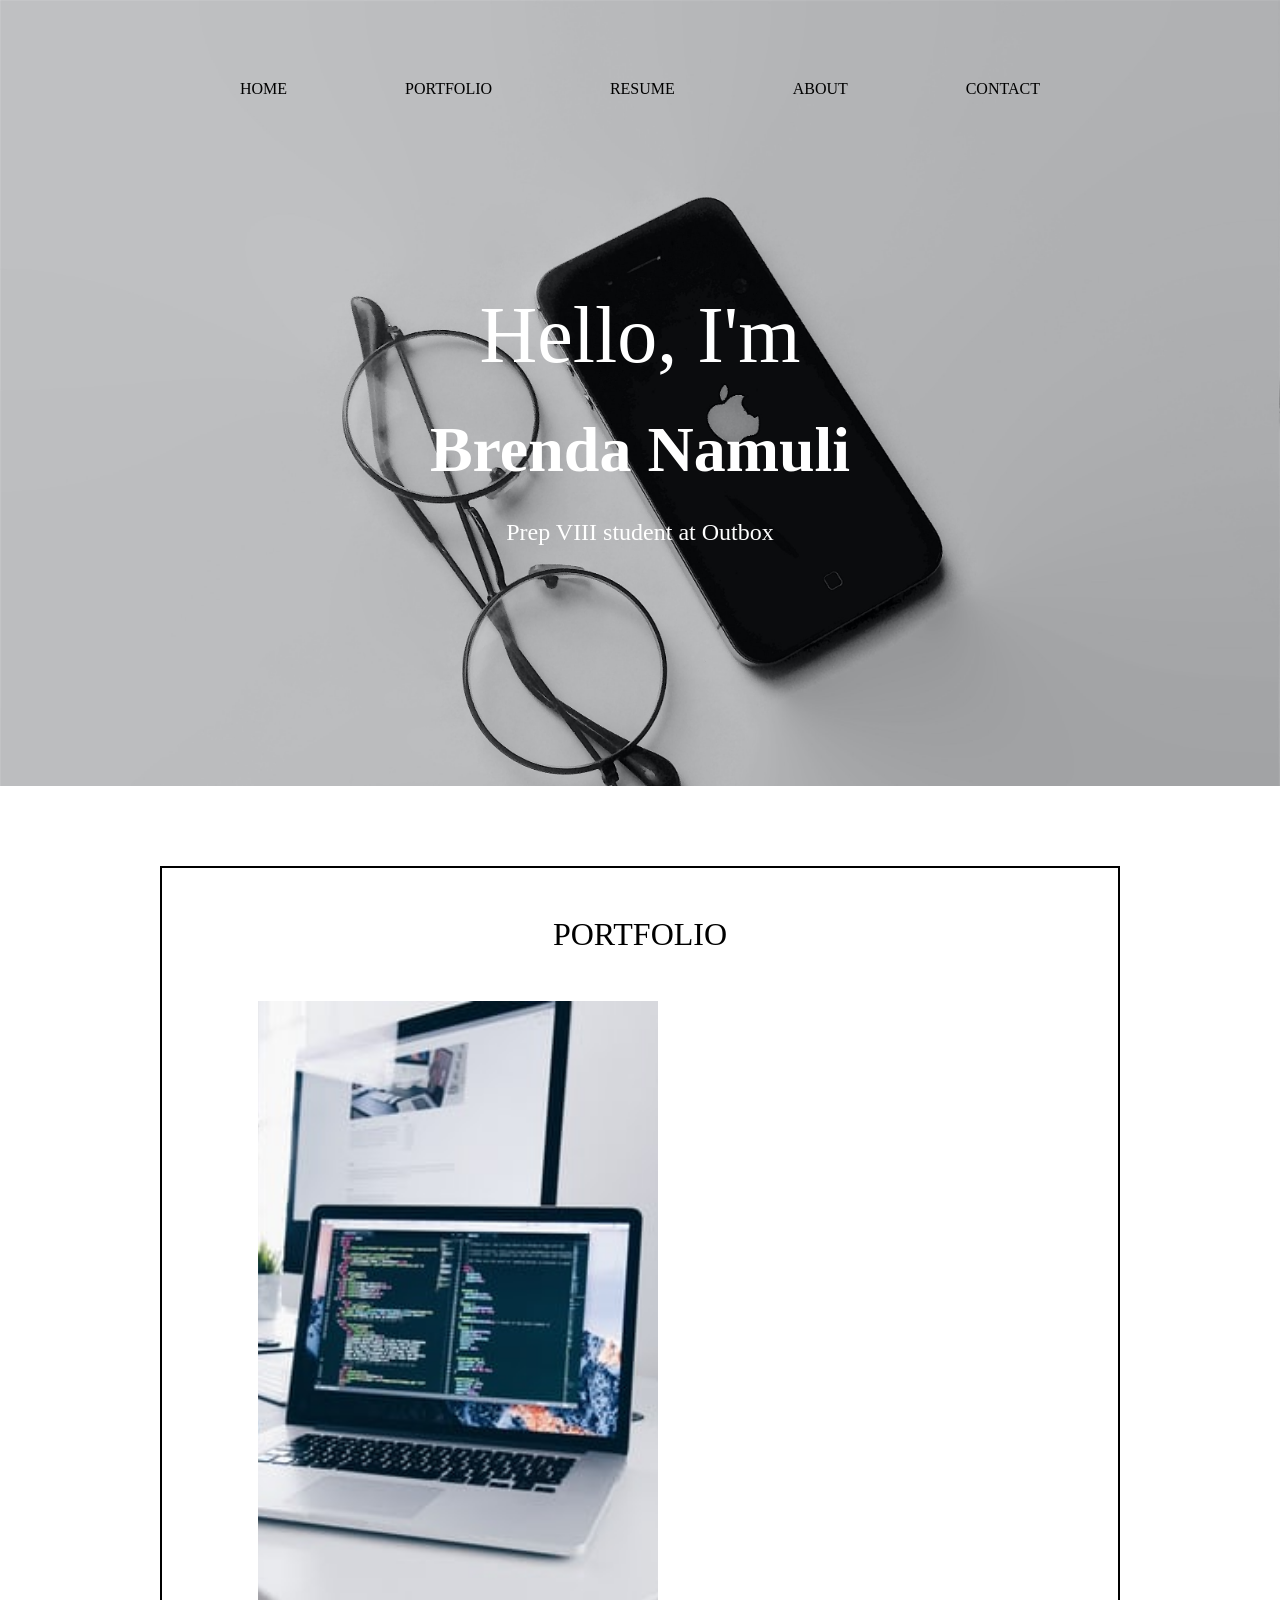
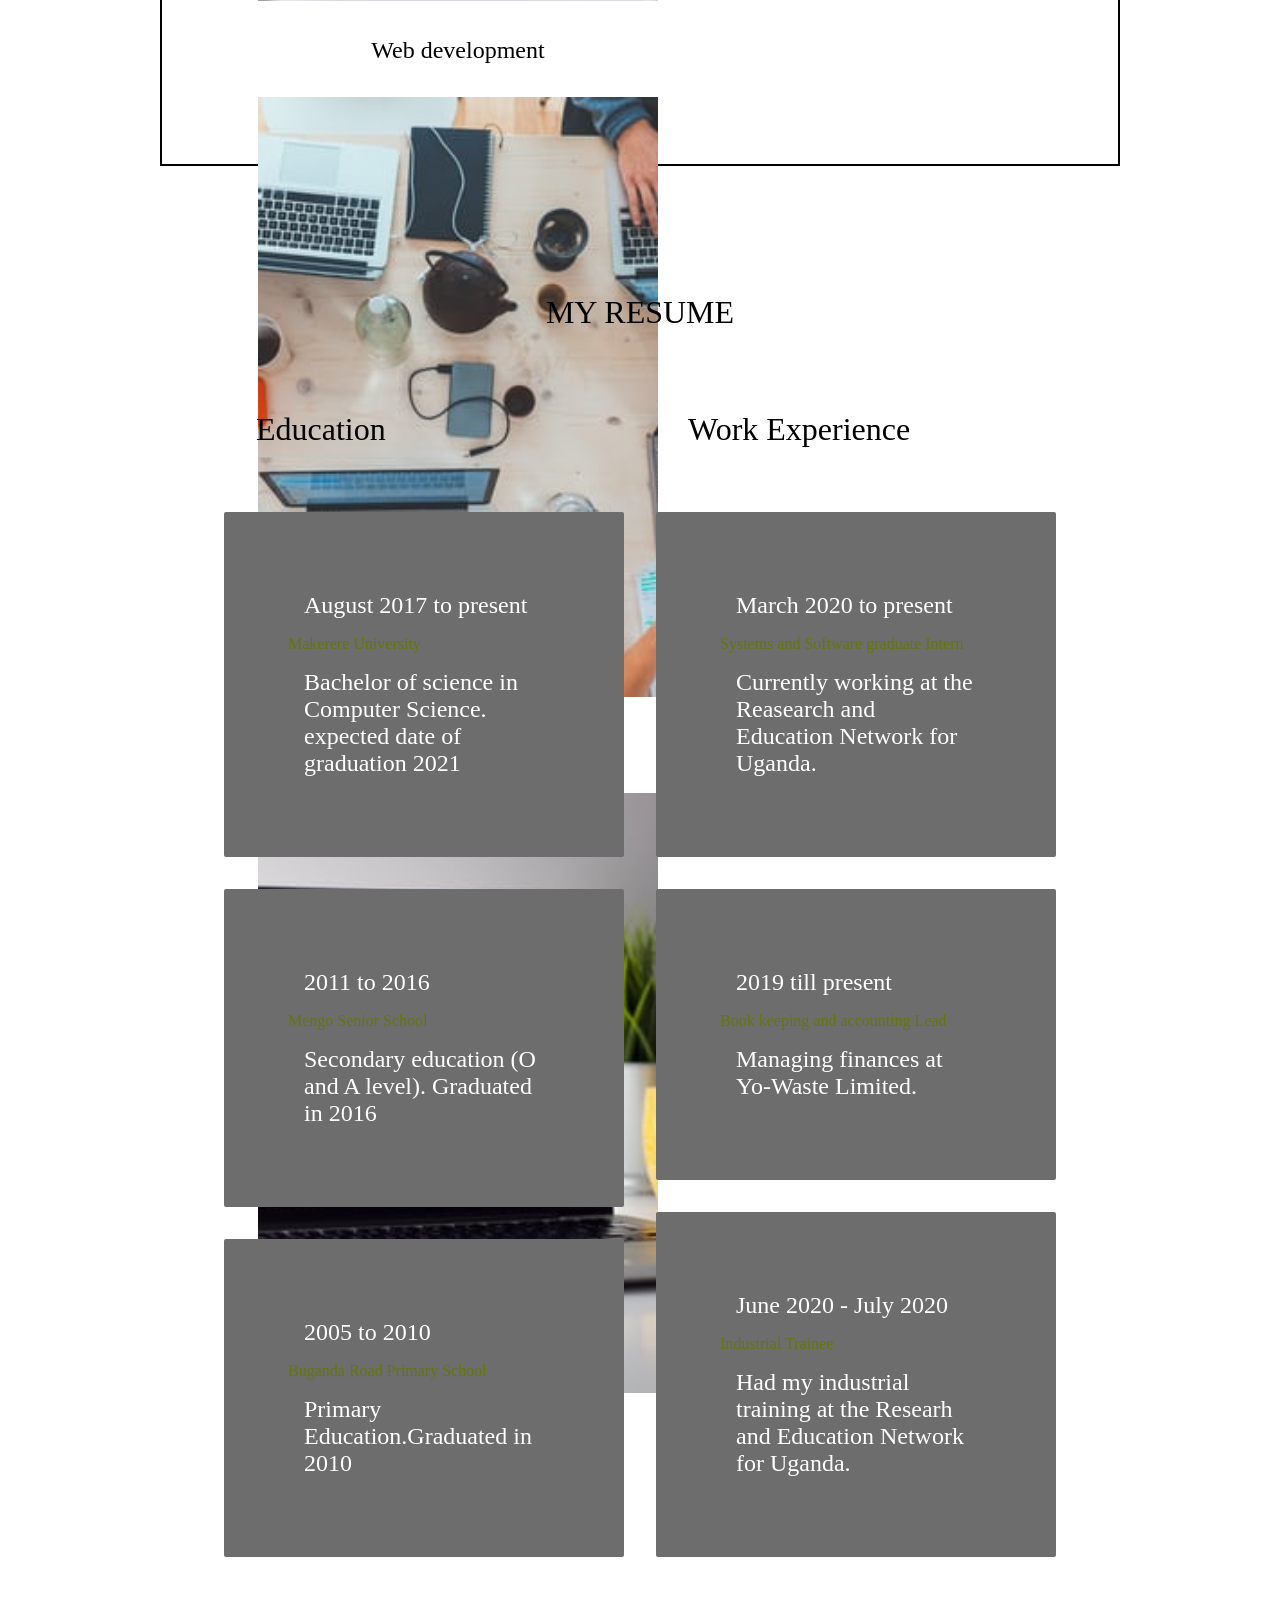
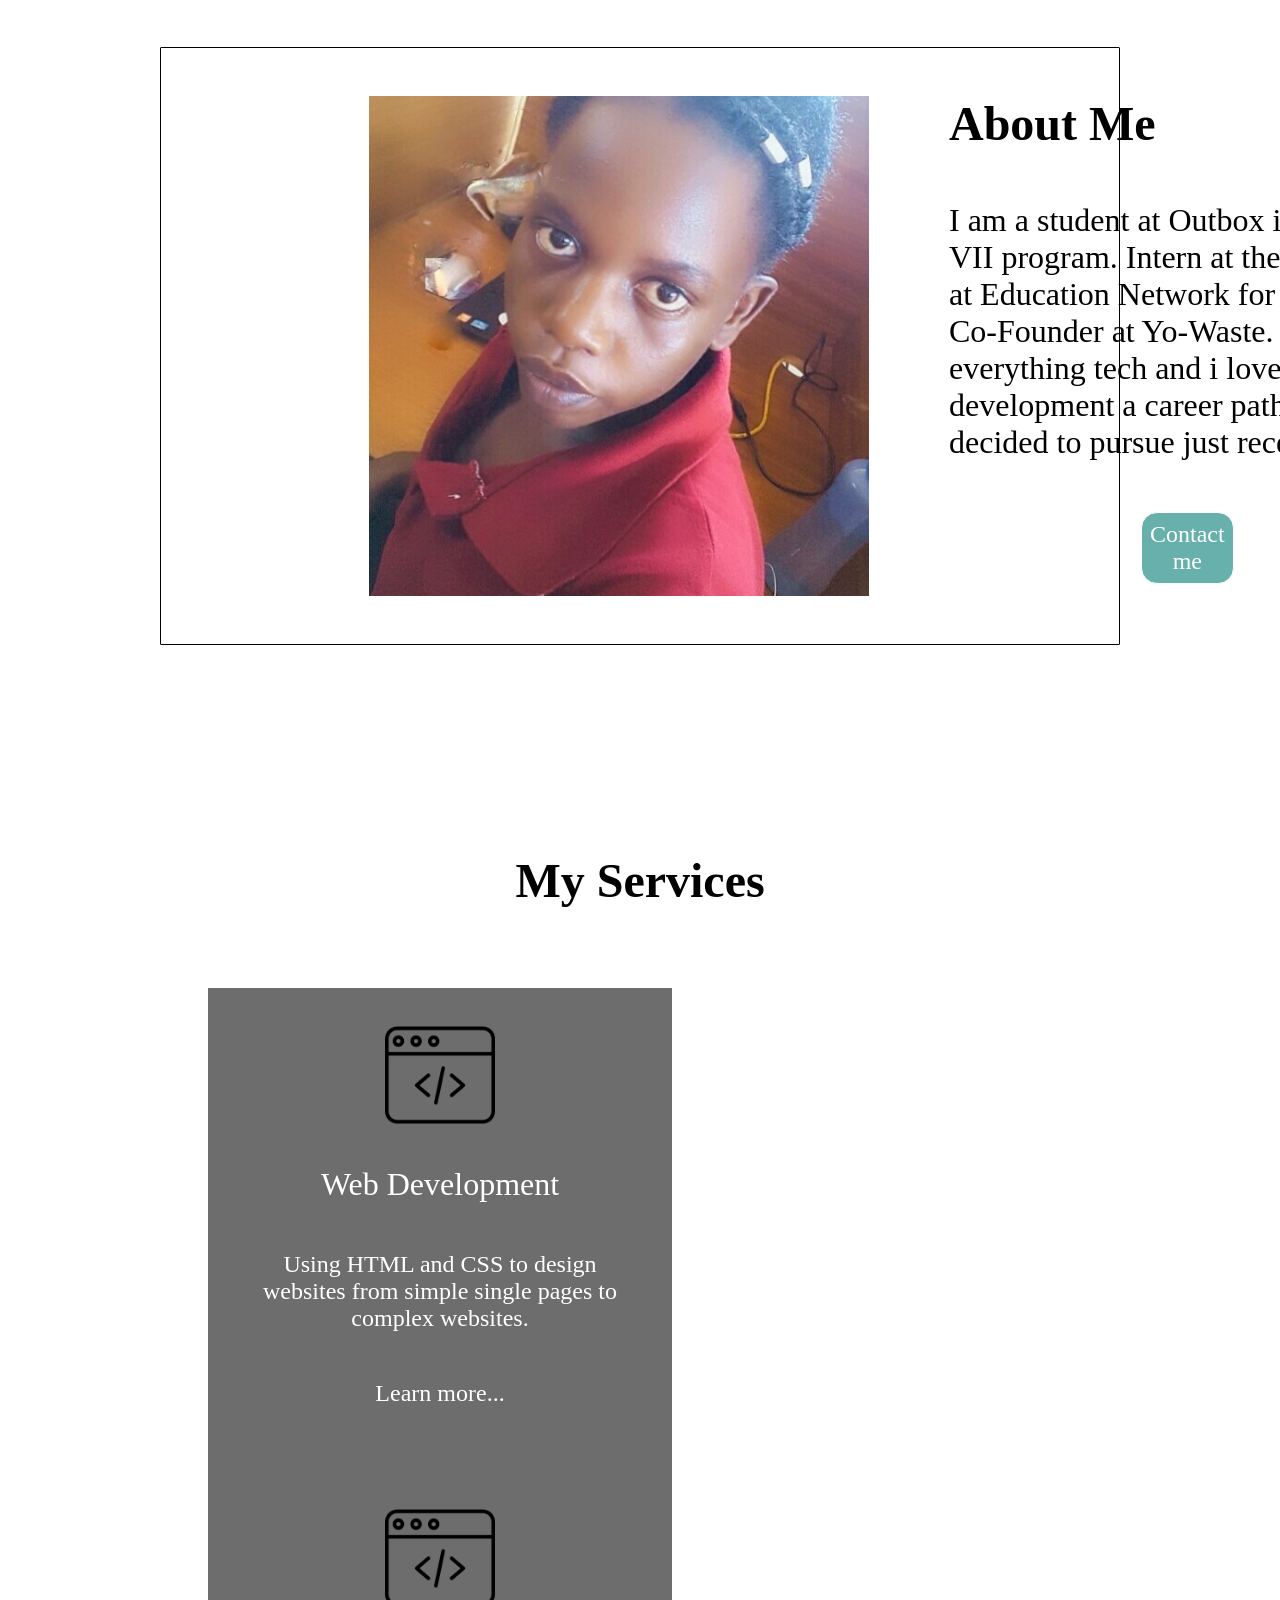
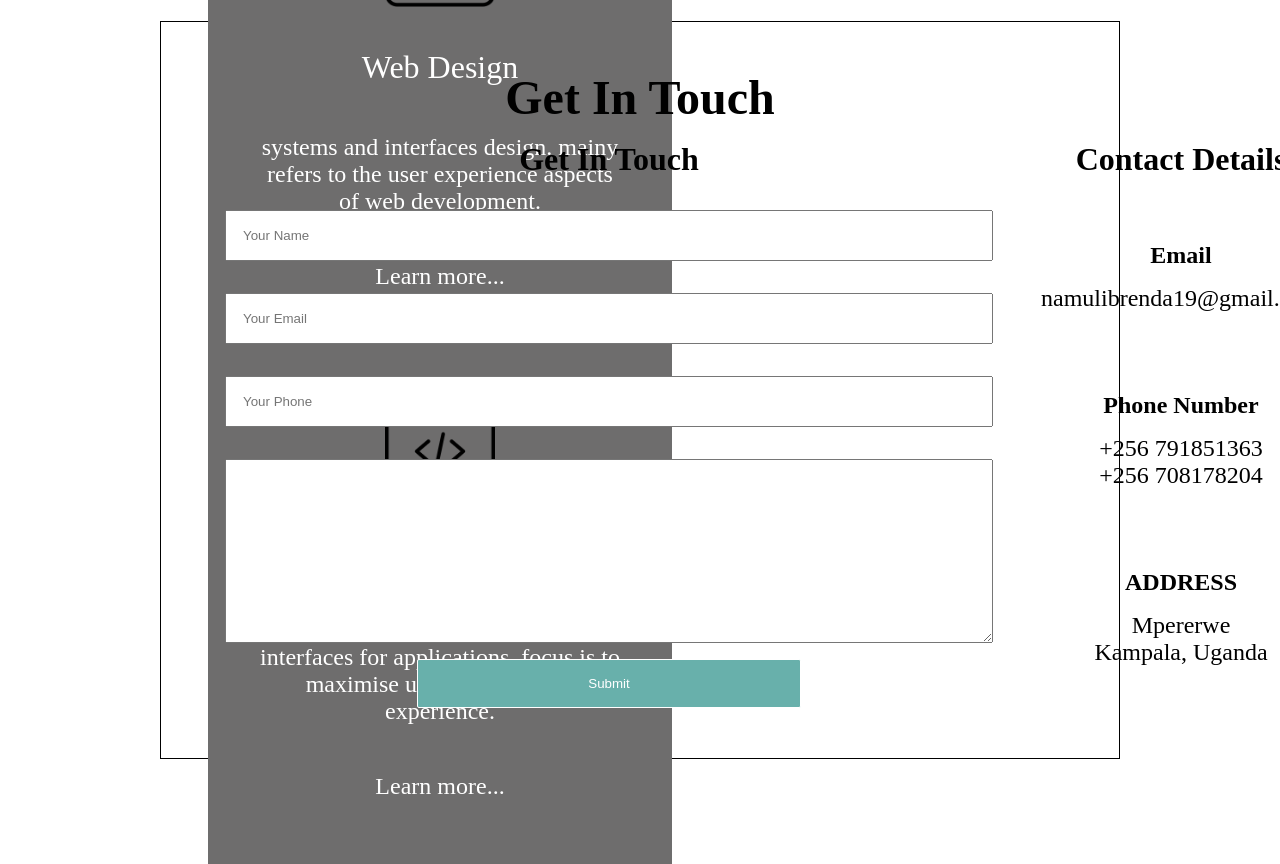
==== index.html @ 5e8ad40d "changed brenda.html to index.html" ====
<!DOCTYPE html>
<html lang="en">
<head>
    <meta charset="UTF-8">
    <meta name="viewport" content="width=device-width, initial-scale=1.0">
    <link rel="stylesheet" href="brenda.css">
    <title>Brenda's portfolio</title>
</head>
<body>
    <div class="splash-screen">
        <div class="container1">
            <!-- Navigation -->
            <nav>
                <p class="nav-item"> HOME </p>
                <p class="nav-item"> PORTFOLIO </p>
                <p class="nav-item"> RESUME </p>
                <p class="nav-item"> ABOUT </p>
                <p class="nav-item"> CONTACT </p>
            </nav>

            <!-- Slash Screen -->
            <div class="home">
                <h1 class="heading"> Hello, I'm  </h1>
                <h2 class="subheading"> Brenda Namuli </h2>
                <p class="tagline">Prep VIII student at Outbox </p>

                
            </div>

        </div>
    </div>

    <div class="content">
        <section class="container2">
            <!-- Portfolio -->
            <p class="portfolio-title"> PORTFOLIO</p>
            <div class="portfolio">
                <div class="img-type">
                    <img src="1.jpg" alt="image1" class="portfolio-img">
                    <p class="name">Web development</p>
                </div>
                <div class="img-type">
                    <img src="2.jpg" alt="image2" class="portfolio-img">
                    <p class="name">Web development</p>
                </div>
                <div class="img-type">
                    <img src="3.jpg" alt="image3" class="portfolio-img">
                    <p class="name">Web development</p>
                </div>
                <!-- <div class="img-type">
                    <img src="1.jpg" alt="image4" class="portfolio-img">
                    <p class="name">Web development</p>
                </div>
                <div class="img-type">
                    <img src="2.jpg" alt="image5" class="portfolio-img">
                    <p class="name">Web development</p>
                </div>
                <div class="img-type">
                    <img src="3.jpg" alt="image6" class="portfolio-img">
                    <p class="name">Web development</p>
                </div> -->

            </div>
        </section>


        <section class="resume-container">
        <!-- Resume -->
            <p class="resume-heading"> MY RESUME </p>
            <div class="resume">
                
                <div class="education">
                    <p class="headings"> Education </p>
                    <div class="education-type">
                        <p class="resume-info"> August 2017 to present </p>
                        <p class="position"> Makerere University </p>
                        <p class="resume-info"> Bachelor of science in Computer Science. expected date of graduation 2021 </p>
                    
                    </div>
                    <div class="education-type">
                        <p class="resume-info"> 2011 to 2016 </p>
                        <p class="position"> Mengo Senior School </p>
                        <p class="resume-info"> Secondary education (O and A level). Graduated in 2016  </p>

                    </div>
                    <div class="education-type">
                        <p class="resume-info"> 2005 to 2010</p>
                        <p class="position"> Buganda Road Primary School </p>
                        <p class="resume-info"> Primary Education.Graduated in 2010  </p>
                        
                    </div>
                </div>
                <div class="work-experience">
                    <p class="headings"> Work Experience </p>
                    <div class="education-type">
                        <p class="resume-info"> March 2020  to present </p>
                        <p class="position"> Systems and Software graduate Intern </p>
                        <p class="resume-info"> Currently working at the Reasearch and Education Network for Uganda.</p>
                    </div>
                    <div class="education-type">
                        <p class="resume-info"> 2019 till present </p>
                        <p class="position"> Book keeping and accounting Lead </p>
                        <p class="resume-info"> Managing finances at Yo-Waste Limited.  </p>
                    </div>
                    <div class="education-type">
                        <p class="resume-info"> June 2020 - July 2020 </p>
                        <p class="position"> Industrial Trainee </p>
                        <p class="resume-info"> Had my industrial training at the Researh and Education Network for Uganda. </p>
                    </div>
                </div>
            </div>
        </section>

        <section class="about-container">
            <!-- About Brenda -->
            <div class="about">
                <div class="profile-pic">
                    <img src="Brenda Namuli pic.jpg" alt="Brenda Namuli" class="pic">
                </div>
                <div class="profile-info">
                    <h2 class="info-head"> About Me </h2>
                    <p class="info"> I am a student at Outbox in the Prep VII program. Intern at 
                        the Research at Education Network for Uganda. Co-Founder at
                        Yo-Waste. I love everything tech and i love web development 
                        a career path i have decided to pursue just recently.
                    </p>
                    <p class="info-btn"> Contact me </p>
                </div>
            </div>
        </section>

        <!-- Services -->
        <section class="services-container">
            <h2 class="services-heading"> My Services </h2>
            <div class="services">
                
                <div class="service-type">
                    <img src="web-programming.png" alt="icon" class="icon">
                    <p class="service-sec"> Web Development </p>
                    <p class="sec-info"> Using HTML and CSS to design websites 
                        from simple single pages to complex websites.</p>
                    <p class="more">
                        Learn more...
                    </p>
                    
                </div>
                <div class="service-type">
                    <img src="web-programming.png" alt="icon" class="icon">
                    <p class="service-sec"> Web Design </p>
                    <p class="sec-info"> systems and interfaces design. mainy refers
                         to the user experience aspects of web development. </p>
                        <p class="more"> Learn more...</p>
                
                </div>
                <div class="service-type">
                    <img src="web-programming.png" alt="icon" class="icon">
                    <p class="service-sec"> UI/UX design </p>
                    <p class="sec-info">  User Interface design: designing interfaces for applications.
                        focus is to maximise usability and user experience.
                    </p>
                    <p class="more"> Learn more...</p>
                </div>
            </div>
        </section>

        <!-- Contact Page -->
        <section class="contact-container">
            <h2 class="contact-heading"> Get In Touch </h2>
            <div class="contact">
                <div class="form">
                    <h2 class="head"> Get In Touch</h2>
                    <form action="#">
                        <input type="text" placeholder="Your Name" class="entry">
                        <input type="text" placeholder="Your Email" class="entry">
                        <input type="text" placeholder="Your Phone" class="entry">
                        <textarea name="message" id="" cols="30" rows="10" placeholder="Write a message" class="entry"> </textarea>
                         <input type="submit" name="Submit" class="submit-btn">
                    </form>
                </div>

                <div class="contact-details">
                    <h2 class="head"> Contact Details </h2>
                    <div class="email">
                        <p class="tt"> Email </p>
                        <p class="tt-info"> namulibrenda19@gmail.com </p>
                    </div>

                    <div class="phone">
                        <p class="tt"> Phone Number </p>
                        <p class="tt-info"> +256 791851363  </p>
                        <p class="tt-info"> +256 708178204  </p>
                    </div>

                    <div class="address">
                        <p class="tt"> ADDRESS</p>
                        <p class="tt-info"> Mpererwe </p>
                        <p tt-info> Kampala, Uganda </p>
                    </div>
                </div>

            </div>

        </section>
    </div>
</body>
</html>
---- brenda.css ----
*{
    margin: 0 0 0 0;
}
.splash-screen{
    padding: 4rem;
    background-image: url("konsepta-studio-6n9dzMQr8X0-unsplash.jpg");
    background-color: grey;
    background-size: cover;
}
.container1{
    margin: 0 10rem 5rem 10rem;
}
nav{
    display: flex;
    align-content: center;
    order: 5;
    flex-direction: row;
    justify-content: space-between;
    text-align: center;
    flex-wrap: wrap;
    
    /* align-items: center; */
    /* padding: 10px 0 10px 0; */
}
.nav-item{
    padding: 1rem;
}

.home{
   text-align: center;
   margin: 10rem;
   color: white;
}
.heading{
    font-size: 5rem;
    font-weight: normal;
    padding: 1rem;
}
.subheading{
    font-size: 4rem;
    padding: 1rem;

}
.tagline{
    font-size: 1.5rem;
    padding: 1rem;

}
/* .content{
    background-color: #41444b;
    color: white;
   
} */
.container2{
    margin: 5rem 10rem 5rem 10rem;
    height: 800px;
    padding: 3rem;
    border: 2px solid;
}

.container{
    margin: 5rem 10rem 5rem 10rem;
    height: 800px;
    padding: 3rem;
}

.resume-container{
    margin: 5rem 10rem 5rem 10rem;
    height: 1225px;
    padding: 3rem;
    /* border: 3px slategrey; */
    box-shadow: #6e6d6d;
}

.position{
    color: #62760c;
}

.portfolio{
    display: flex;
    justify-content: space-between;
    /* margin: 0 2rem; */
    flex-wrap: wrap;
    
}
.img-type{
    width: 400px;
    padding: 3rem;
    height: 600px;
}
.portfolio-img{
    object-fit: cover;
    width: 400px;
    height: 600px;

}

.name{
    text-align: center;
    font-size: 1.5rem;
    padding: 2rem;
}

.resume-heading{
    text-align: center;
    font-size: 2rem;
    padding: 0 5rem 5rem 5rem;
}

.portfolio-title{
    text-align: center;
    font-size: 2rem;
    
}
.resume{
    display: flex;
    flex-direction: row;
    flex-wrap: wrap;
    width: 100%;
    justify-content: space-between;
    /* width: 80%;
    height: 800px;
    background: aqua;
    margin: auto;
    padding: 10px; */
}
.education{
    display: flex;
    justify-content: space-around;
  flex-direction: column;
  /* flex-basis: 100%; */
  flex: 1;

    
}
.work-experience{
    display: flex;
  flex-direction: column;
  flex-basis: 100%;
  flex: 1;
   
}
.education-type{
   margin: 1rem;
   padding: 4rem;
   border-radius: 2px;
   background-color: #6e6d6d;
   color: white;
}

.resume-info{
    padding: 1rem;
    font-size: 1.5rem;
}

.headings{
    font-size: 2rem;
    padding-left: 3rem;
    padding-bottom: 3rem;
}

.about-container{
    margin: 0 10rem 10rem 10rem;
    height: 500px;
    padding: 3rem;
    border: 1px solid; 
    border-radius: 1px;
}
.about{
    display: flex;
    justify-content: space-between;
    margin: 0 10rem 0 10rem;  
    
    
}

.profile-info{
    display: flex;
    flex-direction: column;
    justify-content: space-between;
    margin-left: 5rem;
    
}

.info-head{
    font-size: 3rem;
}
.info{
    font-size: 2rem;
}
.info-btn{
    font-size: 1.5rem;
    text-align: center;
    margin: 0 12rem 1rem 12rem;
    padding: 0.5rem;
    border: 1px solid;
    border-radius: 1rem;
    background-color: #68b0ab;
    color: white;

}

.pic{
    object-fit: cover;
    width: 500px;
    height: 500px;
}


.services-container{
    margin: 5rem 10rem 5rem 10rem;
    height: 800px;
    padding: 3rem;
    height: 640px;
}

.services{
    display: flex;
    justify-content: space-between;
    flex-wrap: wrap;
    height: 510px;
}
.services-heading{
    text-align: center;
    font-size: 3rem;
    padding: 0 5rem 5rem 5rem;
}
.service-type{
    text-align: center;
    padding: 2rem;
    width: 400px;
    background-color: #6e6d6d;
    color: white;
    font-weight: lighter;

}
.service-sec{
    margin: 1rem;
    font-size: 2rem;
    padding: 1rem;
}
.sec-info{
    font-size: 1.5rem;
    padding: 1rem;
}

.icon{
    width: 110px;
}

.more{
    margin: 1rem;
    font-size: 1.5rem;
    padding: 1rem;
}
.contact-container{
    margin: 5rem 10rem 5rem 10rem;
    height: 800px;
    padding: 3rem;
    height: 640px;
    border: 1px solid;
}
.contact-heading{
    text-align: center;
    font-size: 3rem;
    padding: 0 5rem 0 5rem;
}

.contact{
    display: flex;
    text-align: center;
    /* justify-content: space-between; */
}

.head{
    font-size: 2em;
    padding: 1rem;
}

.form{
    display: flex;
    flex-direction: column;
}
.contact-details{
    display: flex;
    flex-direction: column;
    width: 8000px;
}
form{
    display: flex;
    flex-direction: column;
    width: 800px;
    height: 550px;
}
.submit-btn{
    padding: 1rem;
    margin: 0 13rem 0 13rem;
    border: 1px solid;
    background-color: #68b0ab;
    color: white;
    border-radius: 2px;
}
.entry{
    margin: 1rem;
    padding: 1rem;
}
.email, .phone, .address{
    margin: 1rem;
    font-size: 1.5rem;
    padding: 1rem;
}
.tt{
    font-weight: bold;
    padding: 1rem;
}
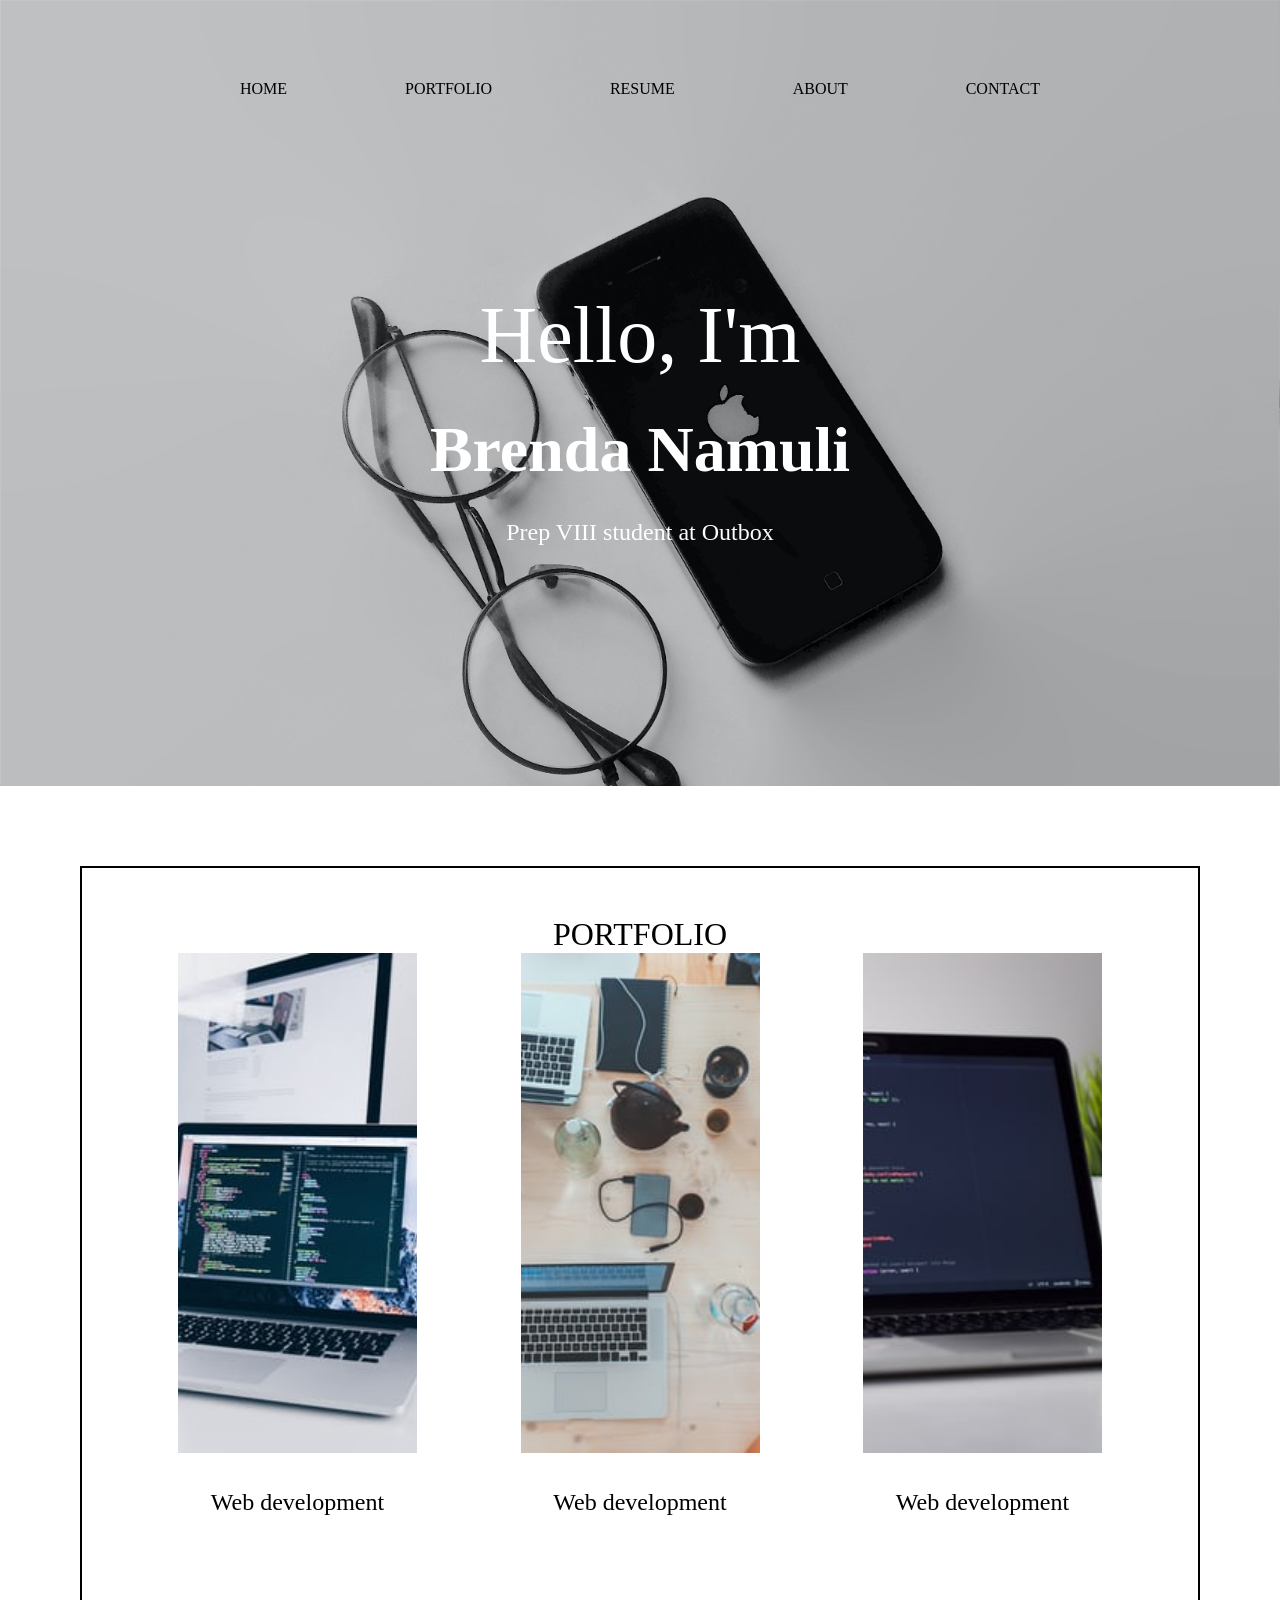
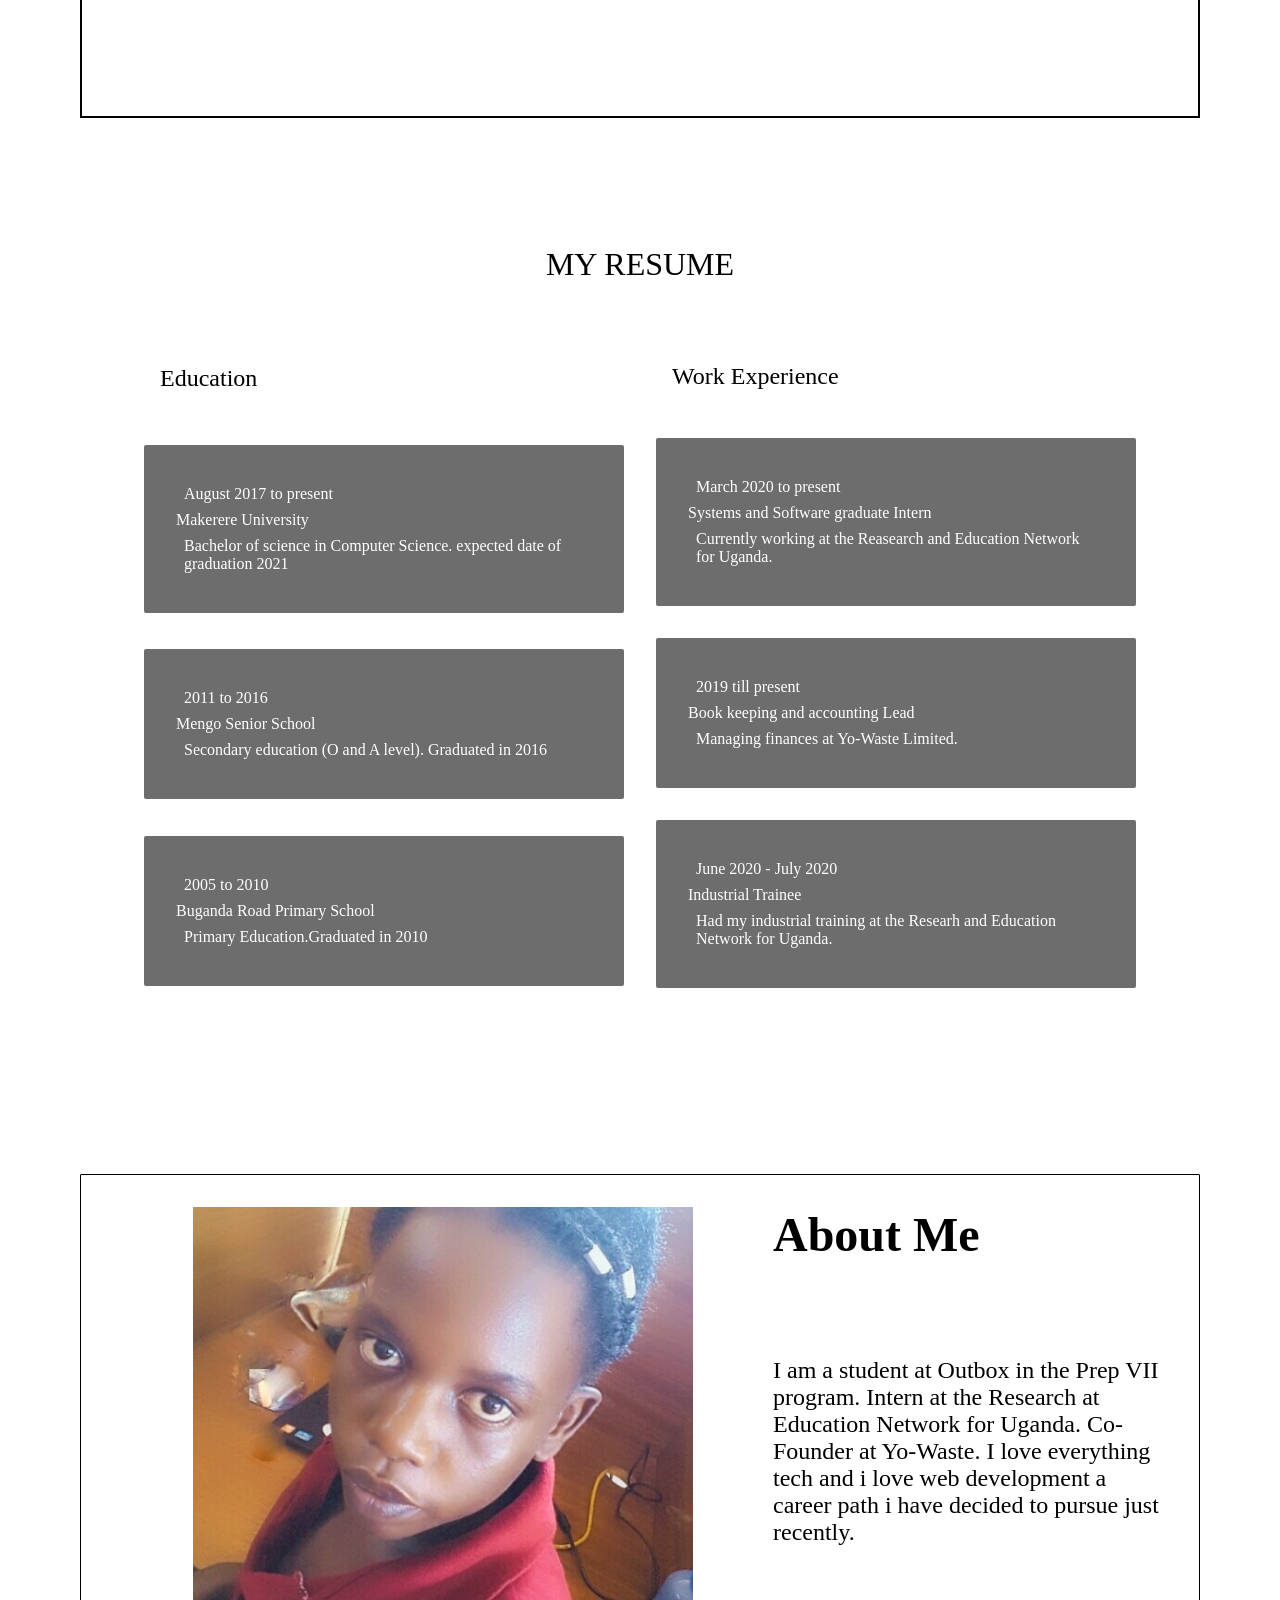
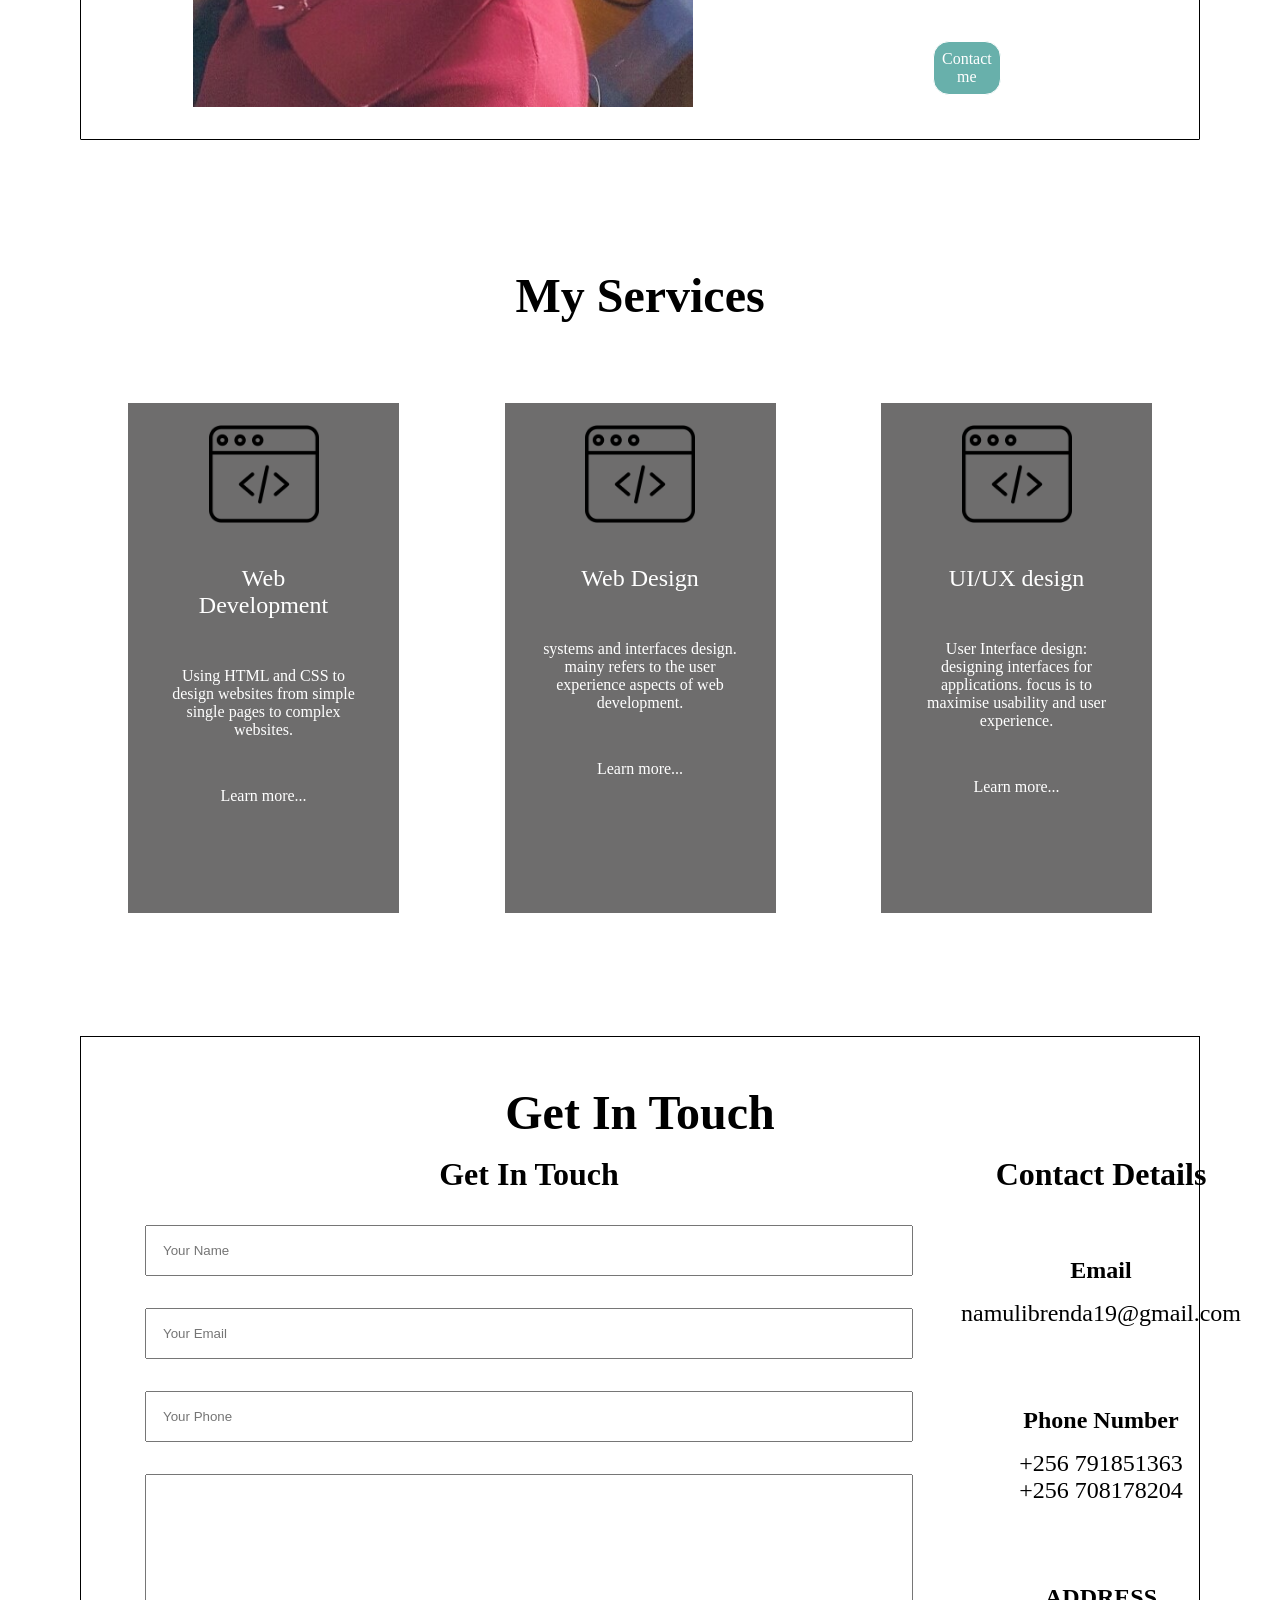
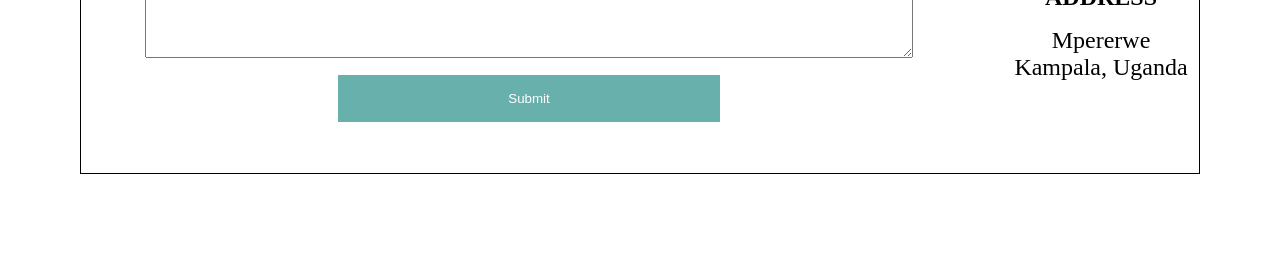
==== commit 5f1c4898: "added links to the sections" ====
--- a/index.html
+++ b/index.html
@@ -3,19 +3,19 @@
 <head>
     <meta charset="UTF-8">
     <meta name="viewport" content="width=device-width, initial-scale=1.0">
-    <link rel="stylesheet" href="brenda.css">
+    <link rel="stylesheet" href="./brenda.css">
     <title>Brenda's portfolio</title>
 </head>
 <body>
-    <div class="splash-screen">
+    <section class="splash-screen" id="home">
         <div class="container1">
             <!-- Navigation -->
             <nav>
-                <p class="nav-item"> HOME </p>
-                <p class="nav-item"> PORTFOLIO </p>
-                <p class="nav-item"> RESUME </p>
-                <p class="nav-item"> ABOUT </p>
-                <p class="nav-item"> CONTACT </p>
+                <a href="#home" class="links"><p class="nav-item"> HOME </p></a> 
+                <a href="#portfolio" class="links"><p class="nav-item"> PORTFOLIO </p></a> 
+                <a href="#resume" class="links"><p class="nav-item"> RESUME </p></a> 
+                <a href="#about" class="links"><p class="nav-item"> ABOUT </p></a> 
+                <a href="#contact" class="links"><p class="nav-item"> CONTACT </p></a> 
             </nav>
 
             <!-- Slash Screen -->
@@ -28,10 +28,10 @@
             </div>
 
         </div>
-    </div>
+    </section>
 
     <div class="content">
-        <section class="container2">
+        <section class="container2" id="portfolio">
             <!-- Portfolio -->
             <p class="portfolio-title"> PORTFOLIO</p>
             <div class="portfolio">
@@ -64,7 +64,7 @@
         </section>
 
 
-        <section class="resume-container">
+        <section class="resume-container" id="resume">
         <!-- Resume -->
             <p class="resume-heading"> MY RESUME </p>
             <div class="resume">
@@ -111,7 +111,7 @@
             </div>
         </section>
 
-        <section class="about-container">
+        <section class="about-container" id="about">
             <!-- About Brenda -->
             <div class="about">
                 <div class="profile-pic">
@@ -130,7 +130,7 @@
         </section>
 
         <!-- Services -->
-        <section class="services-container">
+        <section class="services-container" id="services">
             <h2 class="services-heading"> My Services </h2>
             <div class="services">
                 
@@ -164,7 +164,7 @@
         </section>
 
         <!-- Contact Page -->
-        <section class="contact-container">
+        <section class="contact-container" id="contact">
             <h2 class="contact-heading"> Get In Touch </h2>
             <div class="contact">
                 <div class="form">
--- a/brenda.css
+++ b/brenda.css
@@ -24,6 +24,11 @@
 }
 .nav-item{
     padding: 1rem;
+    color: black;
+    text-underline-position: unset;
+}
+.links{
+    text-decoration: none;
 }
 
 .home{
@@ -52,28 +57,28 @@
    
 } */
 .container2{
-    margin: 5rem 10rem 5rem 10rem;
+    margin: 5rem;
+    height: 800px;
+    padding: 3rem 3rem 0 3rem;
+    border: 2px solid;
+}
+
+.container{
+    margin: 5rem;
     height: 800px;
     padding: 3rem;
-    border: 2px solid;
-}
-
-.container{
-    margin: 5rem 10rem 5rem 10rem;
-    height: 800px;
-    padding: 3rem;
 }
 
 .resume-container{
-    margin: 5rem 10rem 5rem 10rem;
-    height: 1225px;
+    margin: 5rem;
+    height: 800px;
     padding: 3rem;
     /* border: 3px slategrey; */
     box-shadow: #6e6d6d;
 }
 
 .position{
-    color: #62760c;
+    color: white;
 }
 
 .portfolio{
@@ -84,14 +89,14 @@
     
 }
 .img-type{
-    width: 400px;
-    padding: 3rem;
-    height: 600px;
+    width: 239px;
+    padding: 0 3rem 0 3rem;
+    height: 500px;
 }
 .portfolio-img{
     object-fit: cover;
-    width: 400px;
-    height: 600px;
+    width: 239px;
+    height: 500px;
 
 }
 
@@ -142,34 +147,34 @@
 }
 .education-type{
    margin: 1rem;
-   padding: 4rem;
+   padding: 2rem;
    border-radius: 2px;
    background-color: #6e6d6d;
    color: white;
 }
 
 .resume-info{
-    padding: 1rem;
-    font-size: 1.5rem;
+    padding: 0.5rem;
+    font-size: 1rem;
 }
 
 .headings{
-    font-size: 2rem;
-    padding-left: 3rem;
-    padding-bottom: 3rem;
+    font-size: 1.5rem;
+    padding-left: 2rem;
+    padding-bottom: 2rem;
 }
 
 .about-container{
-    margin: 0 10rem 10rem 10rem;
+    margin: 0 5rem 1rem 5rem;
     height: 500px;
-    padding: 3rem;
+    padding: 2rem;
     border: 1px solid; 
     border-radius: 1px;
 }
 .about{
     display: flex;
     justify-content: space-between;
-    margin: 0 10rem 0 10rem;  
+    margin: 0 5rem 0 5rem;  
     
     
 }
@@ -186,12 +191,12 @@
     font-size: 3rem;
 }
 .info{
-    font-size: 2rem;
+    font-size: 1.5rem;
 }
 .info-btn{
-    font-size: 1.5rem;
-    text-align: center;
-    margin: 0 12rem 1rem 12rem;
+    font-size: 1rem;
+    text-align: center;
+    margin: 0 10rem 1rem 10rem;
     padding: 0.5rem;
     border: 1px solid;
     border-radius: 1rem;
@@ -208,7 +213,7 @@
 
 
 .services-container{
-    margin: 5rem 10rem 5rem 10rem;
+    margin: 5rem;
     height: 800px;
     padding: 3rem;
     height: 640px;
@@ -227,8 +232,8 @@
 }
 .service-type{
     text-align: center;
-    padding: 2rem;
-    width: 400px;
+    padding: 1rem;
+    width: 239px;
     background-color: #6e6d6d;
     color: white;
     font-weight: lighter;
@@ -236,11 +241,11 @@
 }
 .service-sec{
     margin: 1rem;
-    font-size: 2rem;
+    font-size: 1.5rem;
     padding: 1rem;
 }
 .sec-info{
-    font-size: 1.5rem;
+    font-size: 1rem;
     padding: 1rem;
 }
 
@@ -250,11 +255,11 @@
 
 .more{
     margin: 1rem;
-    font-size: 1.5rem;
+    font-size: 1rem;
     padding: 1rem;
 }
 .contact-container{
-    margin: 5rem 10rem 5rem 10rem;
+    margin: 5rem;
     height: 800px;
     padding: 3rem;
     height: 640px;
@@ -298,7 +303,7 @@
     border: 1px solid;
     background-color: #68b0ab;
     color: white;
-    border-radius: 2px;
+    border-radius: 1px;
 }
 .entry{
     margin: 1rem;
@@ -313,3 +318,10 @@
     font-weight: bold;
     padding: 1rem;
 }
+
+@media only screen and (max-width:620px) {
+    /* For mobile phones: */
+    .splash-screen, .container2, .container1, .about-container, .resume-container, .services-container, .contact-container {
+      width:100%;
+    }
+  }
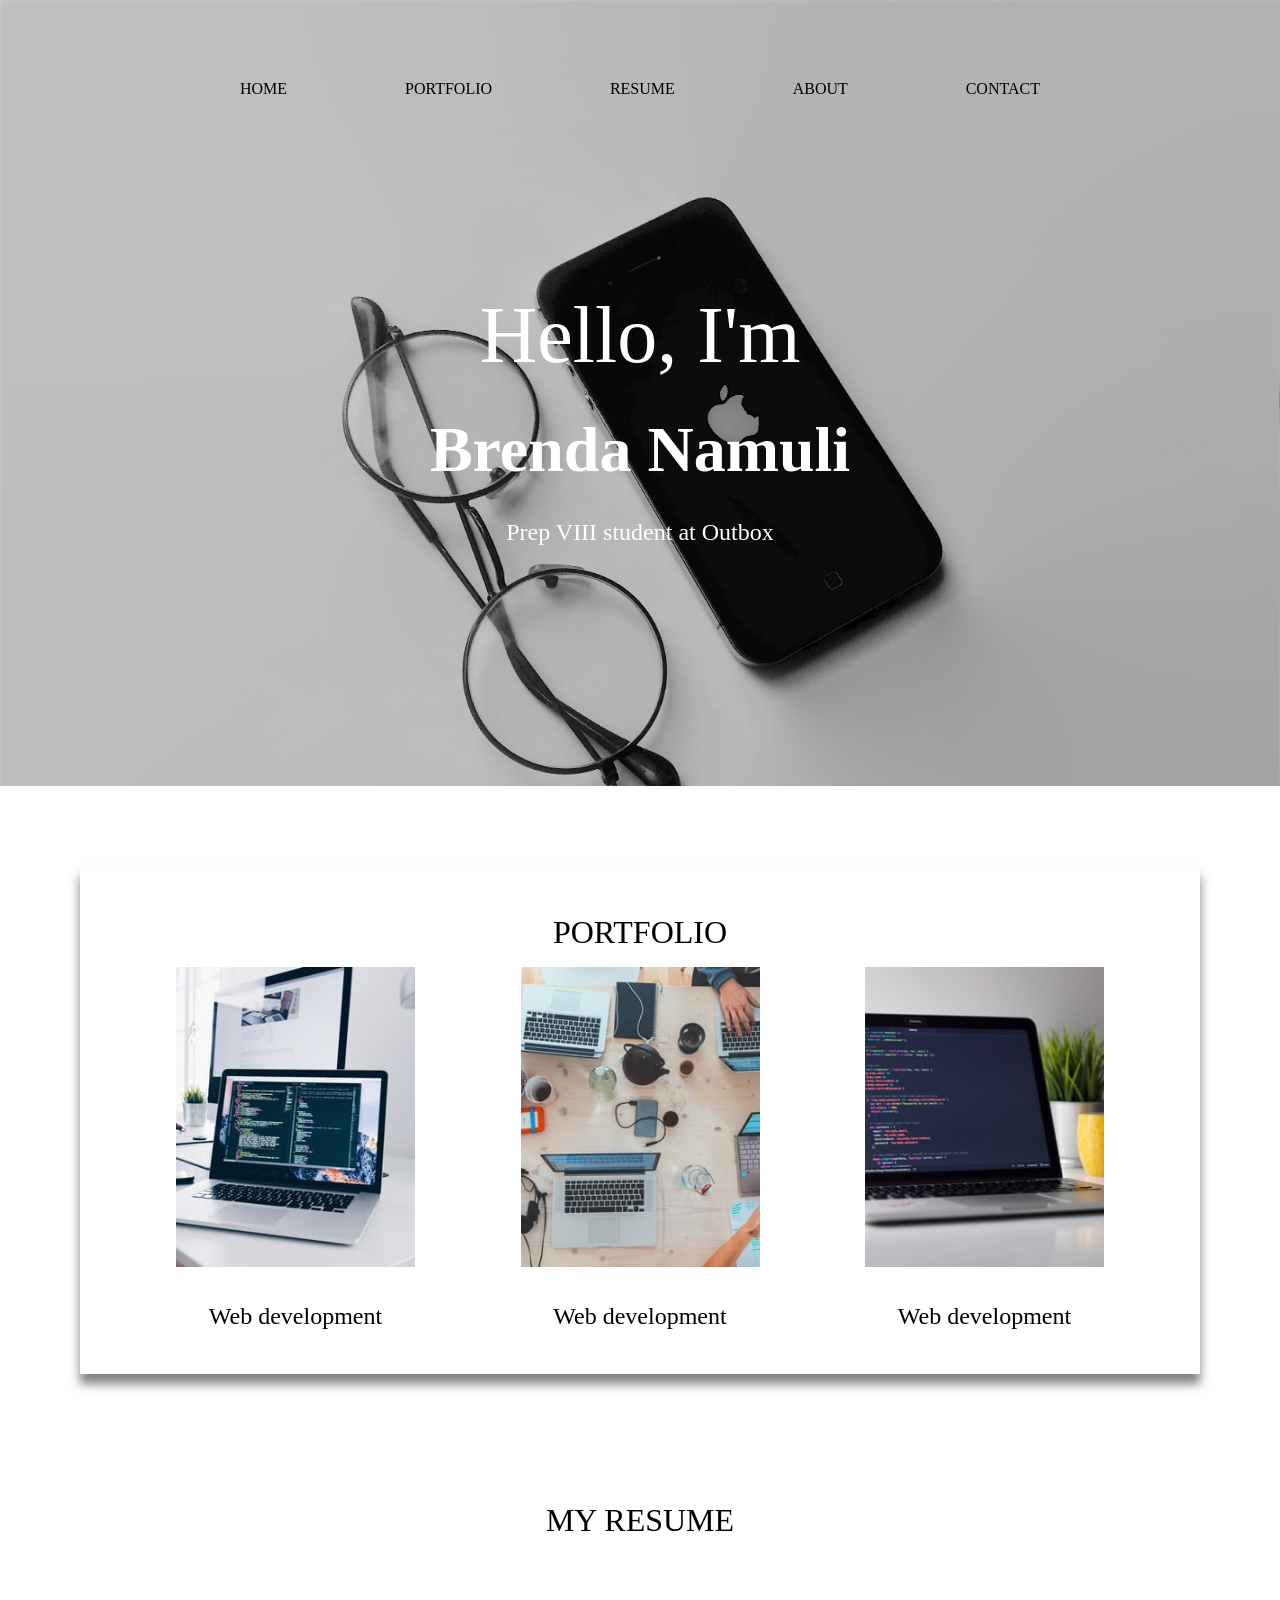
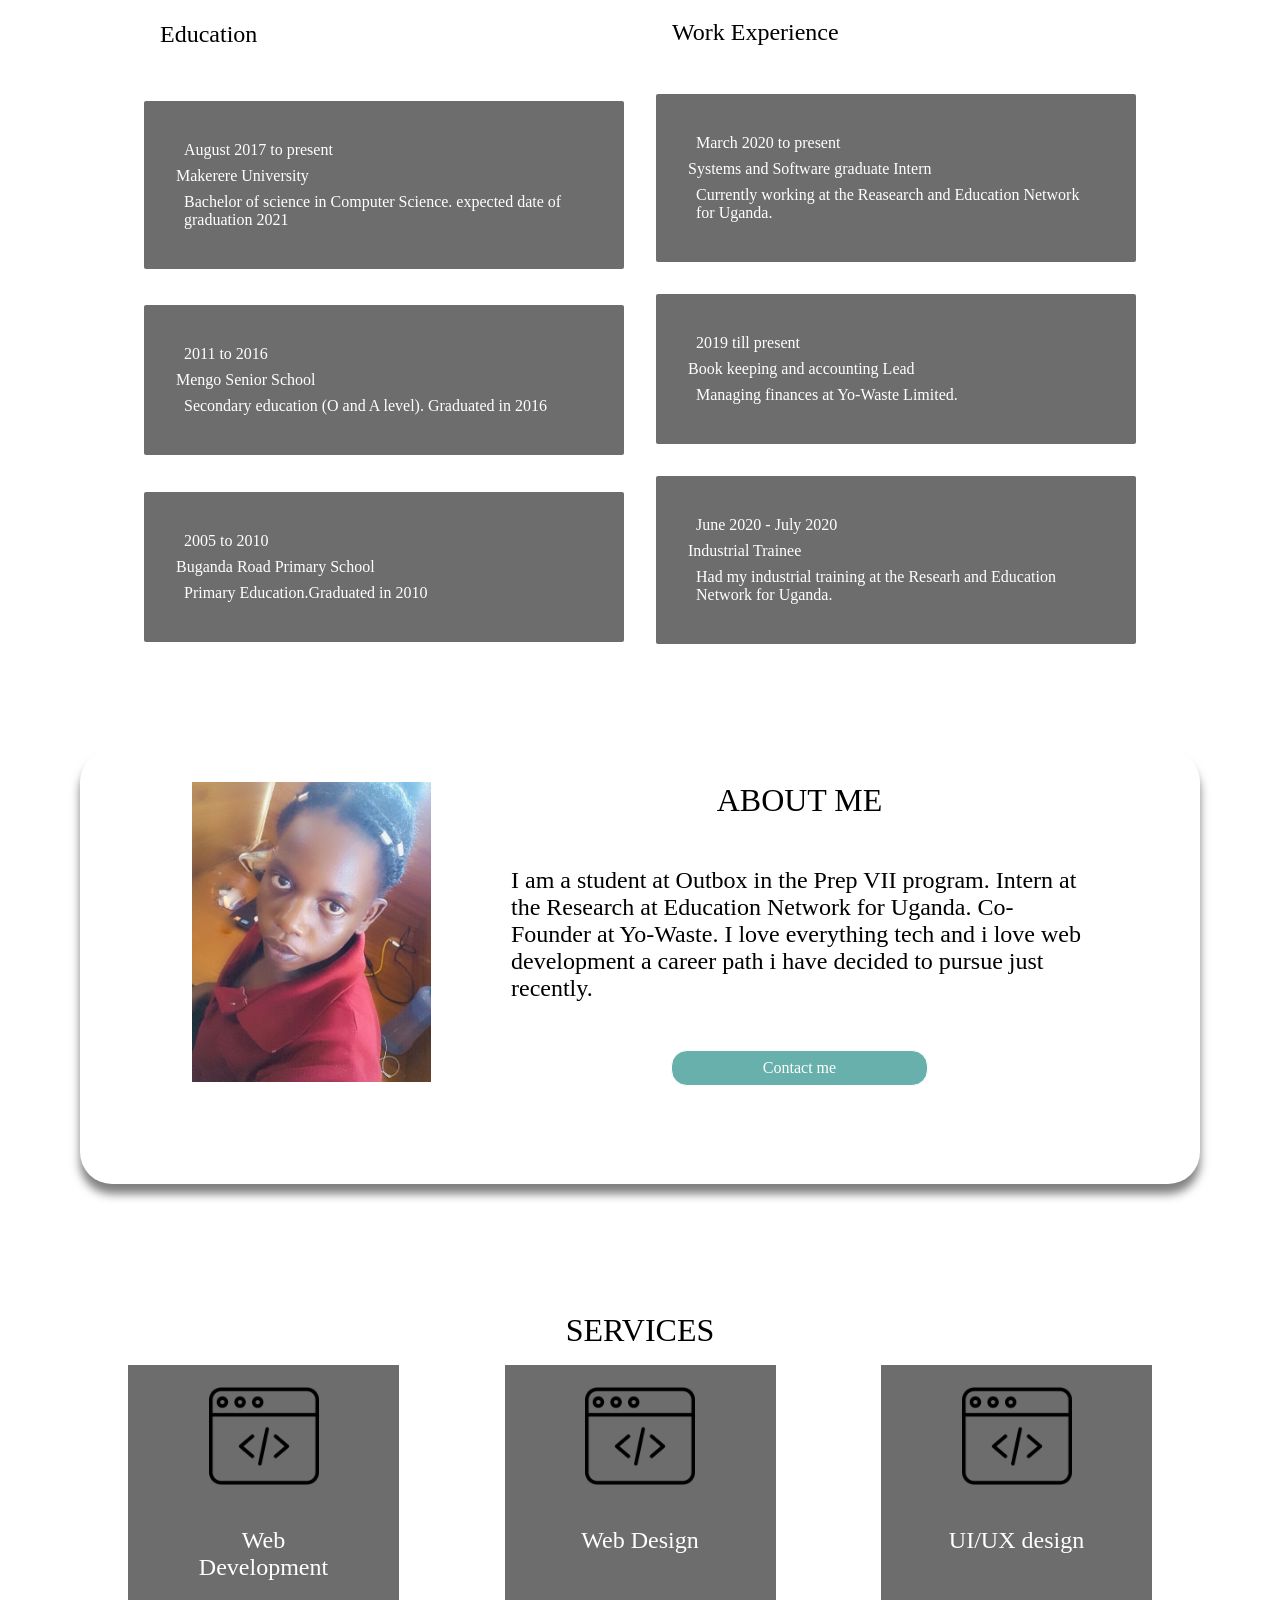
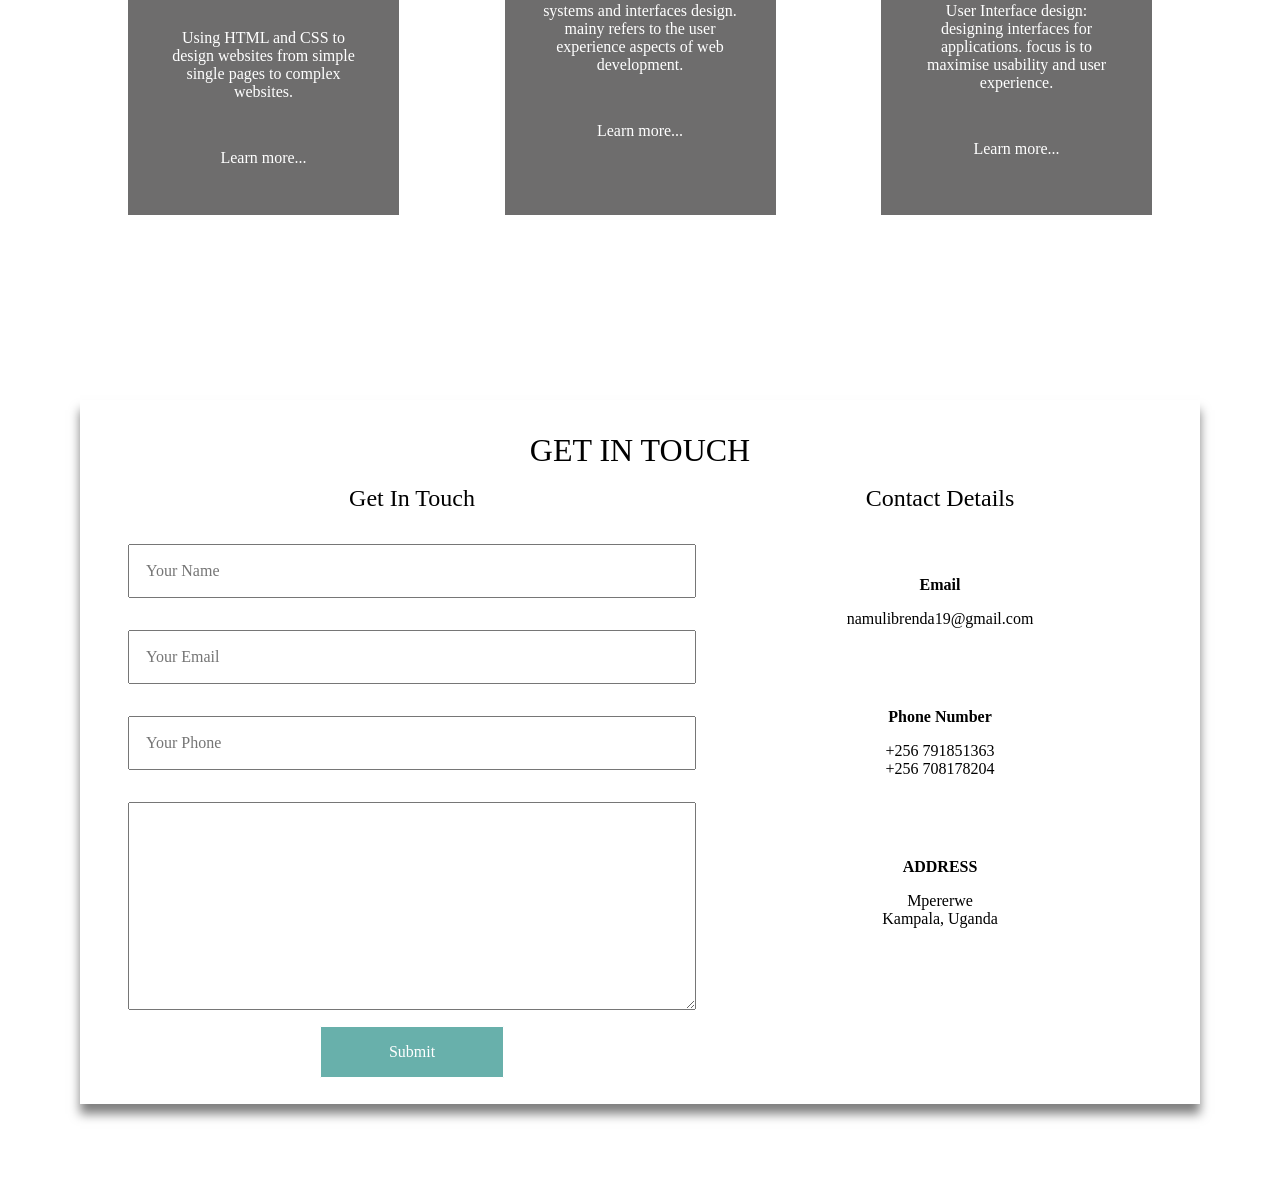
==== commit d584867a: "changed structure of the site" ====
--- a/index.html
+++ b/index.html
@@ -118,7 +118,7 @@
                     <img src="Brenda Namuli pic.jpg" alt="Brenda Namuli" class="pic">
                 </div>
                 <div class="profile-info">
-                    <h2 class="info-head"> About Me </h2>
+                    <h2 class="info-head"> ABOUT ME </h2>
                     <p class="info"> I am a student at Outbox in the Prep VII program. Intern at 
                         the Research at Education Network for Uganda. Co-Founder at
                         Yo-Waste. I love everything tech and i love web development 
@@ -131,7 +131,7 @@
 
         <!-- Services -->
         <section class="services-container" id="services">
-            <h2 class="services-heading"> My Services </h2>
+            <h2 class="services-heading"> SERVICES </h2>
             <div class="services">
                 
                 <div class="service-type">
@@ -165,7 +165,7 @@
 
         <!-- Contact Page -->
         <section class="contact-container" id="contact">
-            <h2 class="contact-heading"> Get In Touch </h2>
+            <h2 class="contact-heading"> GET IN TOUCH</h2>
             <div class="contact">
                 <div class="form">
                     <h2 class="head"> Get In Touch</h2>
--- a/brenda.css
+++ b/brenda.css
@@ -1,5 +1,7 @@
 *{
     margin: 0 0 0 0;
+    font-size: 1rem;
+    font-family: calibri;
 }
 .splash-screen{
     padding: 4rem;
@@ -58,9 +60,11 @@
 } */
 .container2{
     margin: 5rem;
-    height: 800px;
+    height: 460px;
     padding: 3rem 3rem 0 3rem;
-    border: 2px solid;
+    box-shadow: 0 10px 10px rgba(0, 0, 0, 0.5);
+
+    /* border: 2px solid; */
 }
 
 .container{
@@ -70,11 +74,12 @@
 }
 
 .resume-container{
-    margin: 5rem;
+    margin: 5rem 5rem 0 5rem;
     height: 800px;
     padding: 3rem;
     /* border: 3px slategrey; */
-    box-shadow: #6e6d6d;
+    /* box-shadow: #6e6d6d; */
+
 }
 
 .position{
@@ -91,12 +96,12 @@
 .img-type{
     width: 239px;
     padding: 0 3rem 0 3rem;
-    height: 500px;
+    height: 300px;
 }
 .portfolio-img{
     object-fit: cover;
     width: 239px;
-    height: 500px;
+    height: 300px;
 
 }
 
@@ -115,6 +120,7 @@
 .portfolio-title{
     text-align: center;
     font-size: 2rem;
+    padding-bottom: 1rem;
     
 }
 .resume{
@@ -165,11 +171,14 @@
 }
 
 .about-container{
-    margin: 0 5rem 1rem 5rem;
-    height: 500px;
+    margin: 0 5rem 0 5rem;
+    height: 370px;
     padding: 2rem;
-    border: 1px solid; 
-    border-radius: 1px;
+    /* border: 1px solid;  */
+    border-radius: 2rem;
+    /* border-radius: 1px; */
+    box-shadow: 0 10px 10px rgba(0, 0, 0, 0.5);
+
 }
 .about{
     display: flex;
@@ -188,7 +197,9 @@
 }
 
 .info-head{
-    font-size: 3rem;
+    font-size: 2rem;
+    text-align: center;
+    font-weight: normal;
 }
 .info{
     font-size: 1.5rem;
@@ -196,7 +207,7 @@
 .info-btn{
     font-size: 1rem;
     text-align: center;
-    margin: 0 10rem 1rem 10rem;
+    margin: 0 10rem 0 10rem;
     padding: 0.5rem;
     border: 1px solid;
     border-radius: 1rem;
@@ -207,14 +218,14 @@
 
 .pic{
     object-fit: cover;
-    width: 500px;
-    height: 500px;
+    width: 239px;
+    height: 300px;
 }
 
 
 .services-container{
-    margin: 5rem;
-    height: 800px;
+    margin: 5rem 5rem 0 5rem;
+    height: 450px;
     padding: 3rem;
     height: 640px;
 }
@@ -223,12 +234,13 @@
     display: flex;
     justify-content: space-between;
     flex-wrap: wrap;
-    height: 510px;
+    height: 450px;
 }
 .services-heading{
     text-align: center;
-    font-size: 3rem;
-    padding: 0 5rem 5rem 5rem;
+    font-size: 2rem;
+    padding: 0 5rem 1rem 5rem;
+    font-weight: normal;
 }
 .service-type{
     text-align: center;
@@ -259,16 +271,19 @@
     padding: 1rem;
 }
 .contact-container{
-    margin: 5rem;
-    height: 800px;
-    padding: 3rem;
+    margin: 0 5rem 5rem 5rem;
+    /* height: 800px; */
+    padding: 2rem;
     height: 640px;
-    border: 1px solid;
+    /* border: 1px solid; */
+    box-shadow: 0 10px 10px rgba(0, 0, 0, 0.5);
+
 }
 .contact-heading{
     text-align: center;
-    font-size: 3rem;
-    padding: 0 5rem 0 5rem;
+    font-size: 2rem;
+    font-weight: normal;
+    padding: 0 2rem 0 2rem;
 }
 
 .contact{
@@ -278,8 +293,9 @@
 }
 
 .head{
-    font-size: 2em;
-    padding: 1rem;
+    font-size: 1.5em;
+    padding: 1rem;
+    font-weight: normal;
 }
 
 .form{
@@ -294,7 +310,7 @@
 form{
     display: flex;
     flex-direction: column;
-    width: 800px;
+    width: 600px;
     height: 550px;
 }
 .submit-btn{
@@ -325,3 +341,11 @@
       width:100%;
     }
   }
+
+  @media screen and (max-width: 700px) {
+    .resume-container{
+        flex-direction: column;
+        flex-wrap: wrap;
+    }
+
+}
